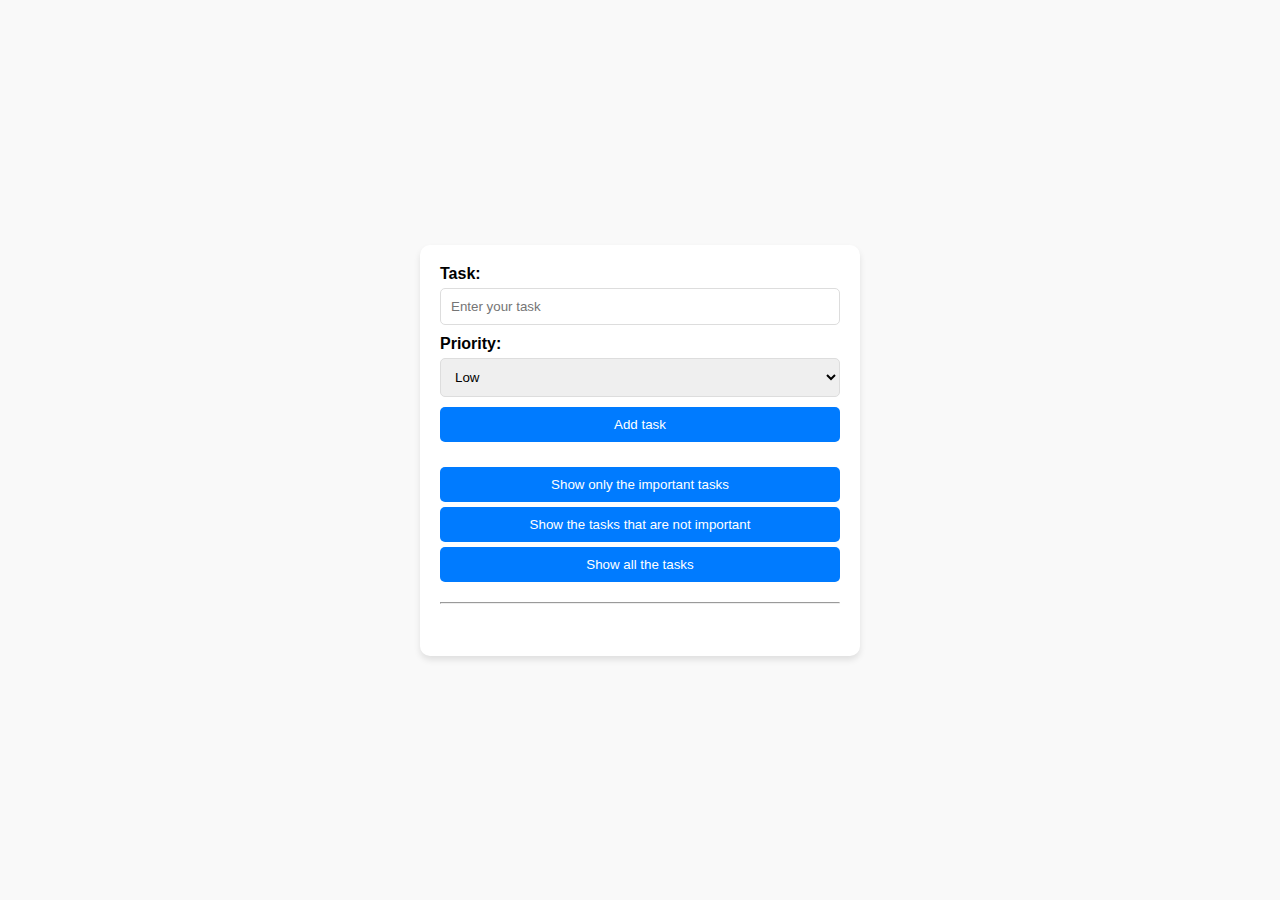
==== Exercise 5/index.html @ d6c5703e "finished" ====
<!DOCTYPE html>
<html lang="en">
<head>
  <meta charset="UTF-8">
  <meta name="viewport" content="width=device-width, initial-scale=1.0">
  <title>Task Manager</title>
  <link rel="stylesheet" href="./style.css">
</head>
<body>
  <div class="task-manager">
    <div class="task-input">
      <label for="task">Task:</label>
      <input type="text" id="task" placeholder="Enter your task" />

      <label for="priority">Priority:</label>
      <select id="priority">
        <option value="low">Low</option>
        <option value="high">High</option>
      </select>

      <button class="btn add-task" onclick="addTask()">Add task</button>
    </div>

    <div class="filters">
      <button class="btn filter-btn" onclick="displayImportantTasks()">Show only the important tasks</button>
      <button class="btn filter-btn" onclick="displayNotImportantTasks()" >Show the tasks that are not important</button>
      <button class="btn filter-btn"  onclick="displayTasks()">Show all the tasks</button>
    </div>
    <hr>
    <ul class="tasks">
    </ul>
  </div>
 
  <script src="./script.js">
    
  </script>
</body>
</html>
---- Exercise 5/style.css ----
body {
            font-family: Arial, sans-serif;
            background-color: #f9f9f9;
            display: flex;
            justify-content: center;
            align-items: center;
            min-height: 100vh;
            margin: 0;
        }
        
        .task-manager {
            background-color: white;
            padding: 20px;
            border-radius: 10px;
            box-shadow: 0 4px 6px rgba(0, 0, 0, 0.1);
            width: 400px;
        }
        
        .task-input,
        .filters {
            margin-bottom: 20px;
        }
        
        label {
            display: block;
            margin-bottom: 5px;
            font-weight: bold;
        }
        
        input,
        select {
            width: 100%;
            padding: 10px;
            margin-bottom: 10px;
            border: 1px solid #ddd;
            border-radius: 5px;
            box-sizing: border-box;
        }
        
        .btn {
            display: inline-block;
            background-color: #007bff;
            color: white;
            padding: 10px 15px;
            border: none;
            border-radius: 5px;
            cursor: pointer;
            text-align: center;
            width: 100%;
        }
        
        .btn:hover {
            background-color: #0056b3;
        }
        
        .filter-btn {
            margin-top: 5px;
        }
        
        .tasks {
            display: flex;
            flex-direction: column;
            gap: 10px;
        }
        
        .task {
            padding: 10px;
            border-radius: 5px;
            text-align: center;
            font-weight: bold;
            color: white;
        }
        
        .high-priority {
            background-color: #dc3545;
        }
        
        .low-priority {
            background-color: #6c757d;
        }
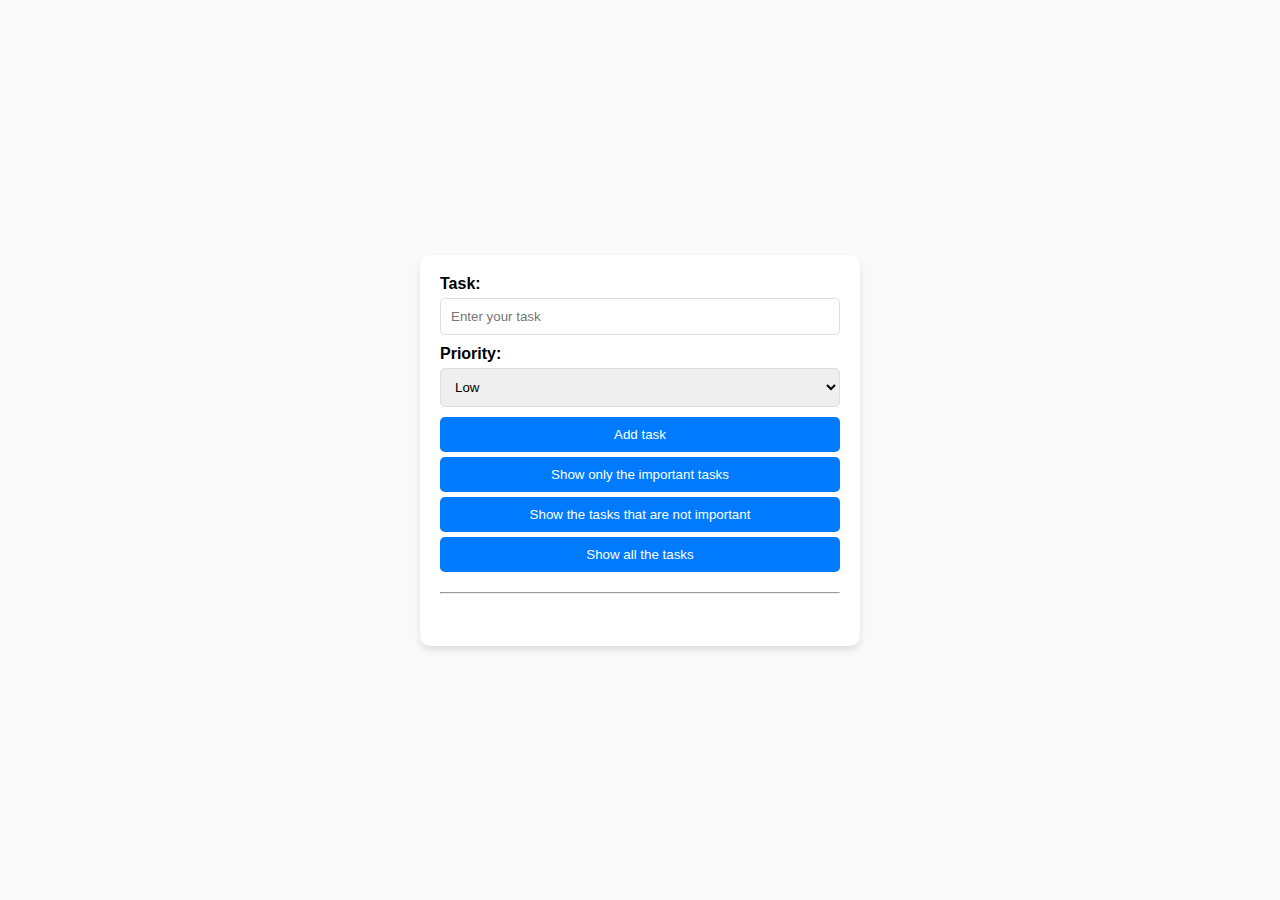
==== commit a69c6857: "complte fix validation" ====
--- a/Exercise 5/index.html
+++ b/Exercise 5/index.html
@@ -8,24 +8,23 @@
 </head>
 <body>
   <div class="task-manager">
-    <div class="task-input">
+    <form>
       <label for="task">Task:</label>
       <input type="text" id="task" placeholder="Enter your task" />
-
+  
       <label for="priority">Priority:</label>
       <select id="priority">
         <option value="low">Low</option>
         <option value="high">High</option>
       </select>
+      <button class="btn add-task" id="add-t">Add task</button>
+      <div class="filters">
+        <button class="btn filter-btn" id="im-task">Show only the important tasks</button>
+        <button class="btn filter-btn" id="not-task" >Show the tasks that are not important</button>
+        <button class="btn filter-btn" id="all-task" >Show all the tasks</button>
+      </div>
+    </form>
 
-      <button class="btn add-task" onclick="addTask()">Add task</button>
-    </div>
-
-    <div class="filters">
-      <button class="btn filter-btn" onclick="displayImportantTasks()">Show only the important tasks</button>
-      <button class="btn filter-btn" onclick="displayNotImportantTasks()" >Show the tasks that are not important</button>
-      <button class="btn filter-btn"  onclick="displayTasks()">Show all the tasks</button>
-    </div>
     <hr>
     <ul class="tasks">
     </ul>
